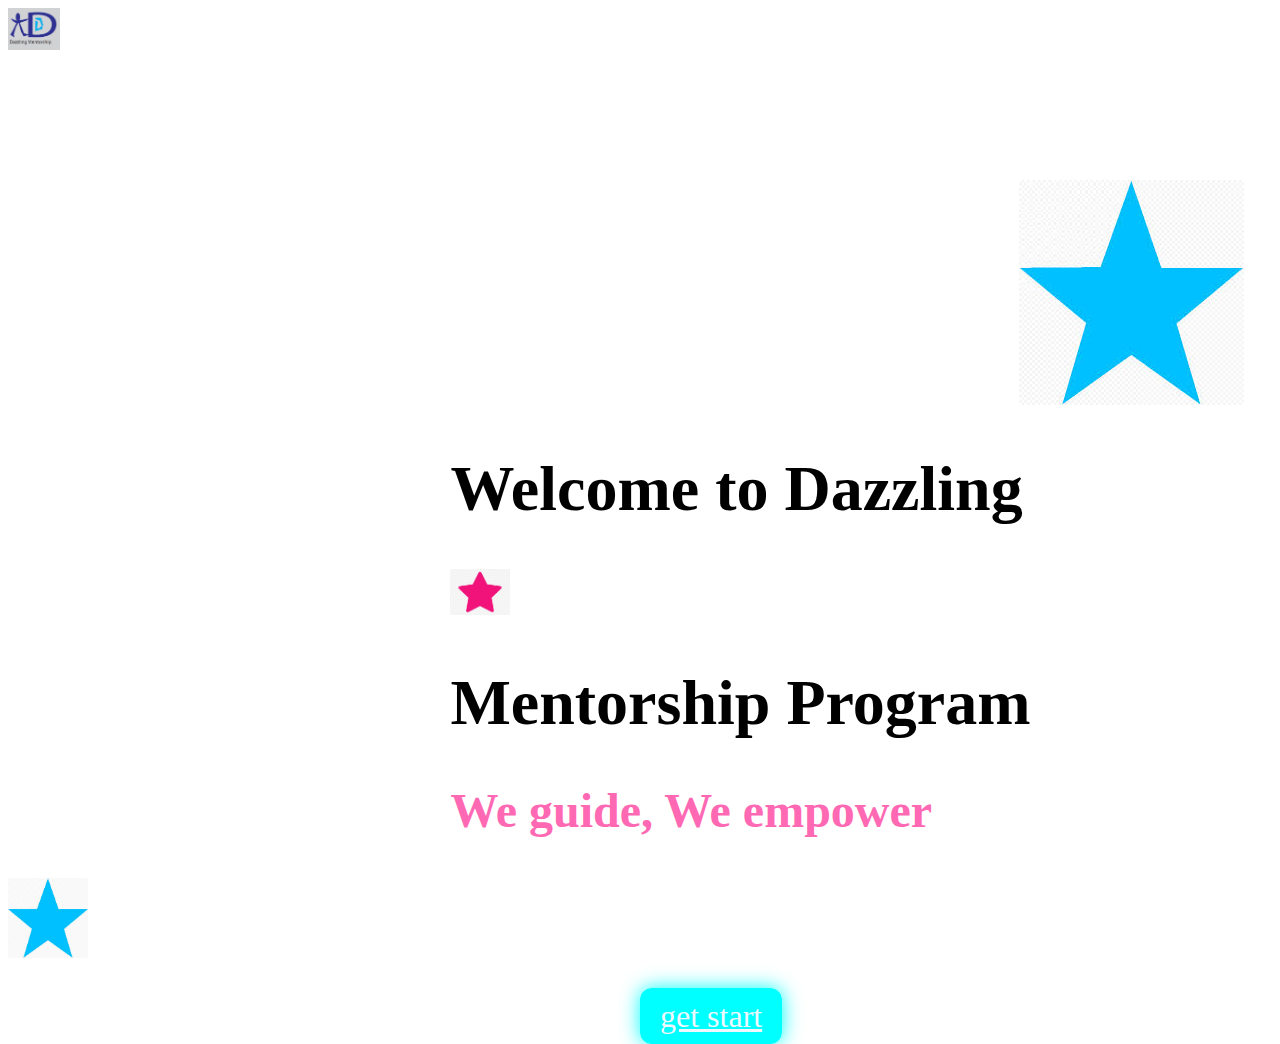
==== index.html @ 9a7c28a3 "add files" ====
<!DOCTYPE html>
<html lang="en">
<head>
    <meta charset="UTF-8">
    <meta name="viewport" content="width=device-width, initial-scale=1.0">
    <title>Document</title>
    <link rel="stylesheet" href="style.css">
    <link rel="landing page" href="SignUp">
</head>
<body>
   <img src="logo.png" alt="" width="100px" id="logo">
    <img src="./images/blue star.jpeg" alt="" id="wish">

    <div class="home">
    <h1>Welcome to Dazzling</h1>
    <img src="./images/star.png" alt="" width="60px">
    <h1>Mentorship Program</h1>
    <h2 id="title">We guide, We empower</h2>
    </div>
   <div>
    <img src="./images/blue star.jpeg" alt="" width="80px" id="twinkle">
   </div>
   <br>
   <br>
   <a href="signUp.html" id="btn"> get start</a>
   </div>
   
   <!-- <p>Don't  have an account?<a href="signUp.html">signUp.html</a></p>
    -->
    
</body>
</html>
---- style.css ----
.body{
    background-color: slategray;
 align-items: center;
 margin-top: 100px;
}
.navbar{
    text-align: center;
    margin-right: 10%;
    padding-left: 20%;
   justify-content: space-between;
}
#wish{
    margin-left: 80%;
}

#pro{
  background-color: turquoise; 
  color: aliceblue; 
}
#achieve{
    color: aliceblue;
    background-color: blue;
}
.goals{
    color:aliceblue;
    background-color: blue;
}
#btn{
    font-size: 2rem;
    box-shadow: 0px 0px 20px aqua;
    border-radius: 12px;
    background-color: aqua;
    padding: 10px 20px;
    width: 10%;
    text-align: center;
    color: aliceblue;
   margin-left: 50%;
   
}
 
.home{
    margin-left: 35%;
    font-size: xx-large;
    
}
#title{
    color: hotpink;
}
#logo{
 margin-bottom: 10%;
 width: 52px;   
}@media screen and (min-width:375px) and (max-width: 768px){
    .navbar{
       flex-direction: column;
    } 
    .details{
       flex-direction: column;
   
    }
   
   }
   
   
   
   @media screen and (min-width:380px) and (max-width: 968px) {
       .navbar{
   flex-direction: column;
       }
   }
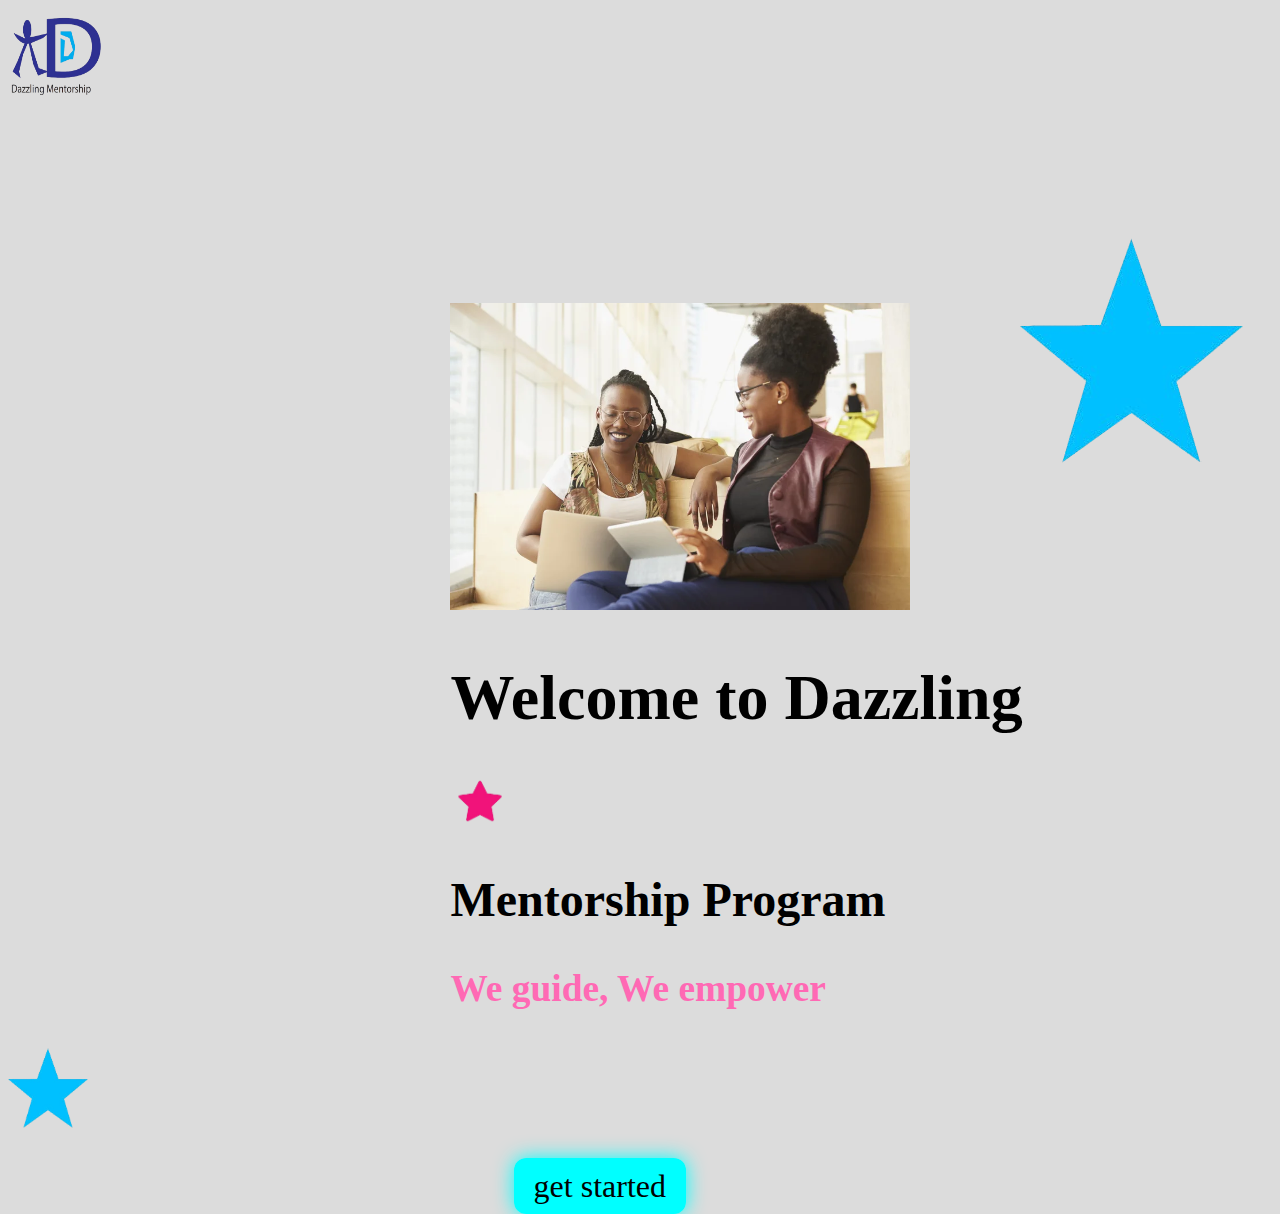
==== commit 9bde9164: "add changes" ====
--- a/index.html
+++ b/index.html
@@ -7,22 +7,23 @@
     <link rel="stylesheet" href="style.css">
     <link rel="landing page" href="SignUp">
 </head>
-<body>
-   <img src="logo.png" alt="" width="100px" id="logo">
-    <img src="./images/blue star.jpeg" alt="" id="wish">
+<body style="background-color: gainsboro;">
+   <img src="./images/logo-removebg-preview.png" alt="" width="100px" id="logo">
+    <img src="./images/blue_star-removebg-preview.png" alt="" id="wish">
 
     <div class="home">
+        <img src="mentee.webp" alt="" id="mentee">
     <h1>Welcome to Dazzling</h1>
-    <img src="./images/star.png" alt="" width="60px">
-    <h1>Mentorship Program</h1>
-    <h2 id="title">We guide, We empower</h2>
+    <img src="./images/star-removebg-preview.png" alt="" width="60px">
+    <h2>Mentorship Program</h2>
+    <h3 id="title">We guide, We empower</h3>
     </div>
    <div>
-    <img src="./images/blue star.jpeg" alt="" width="80px" id="twinkle">
+    <img src="./images/blue_star-removebg-preview.png" alt="" width="80px" id="twinkle">
    </div>
    <br>
    <br>
-   <a href="signUp.html" id="btn"> get start</a>
+   <a href="signUp.html" id="btn"> get started</a>
    </div>
    
    <!-- <p>Don't  have an account?<a href="signUp.html">signUp.html</a></p>
--- a/style.css
+++ b/style.css
@@ -33,22 +33,32 @@
     padding: 10px 20px;
     width: 10%;
     text-align: center;
-    color: aliceblue;
-   margin-left: 50%;
+    color: black;
+   margin-left: 40%;
+   text-decoration: none;
+   margin-top: -25%;
    
+}
+#welcome{
+    font-size: xx-large;
 }
  
 .home{
     margin-left: 35%;
-    font-size: xx-large;
-    
+    font-size: xx-large; 
+}
+#mentee{
+width: 460px;
+margin-top: -20%;
 }
 #title{
     color: hotpink;
 }
 #logo{
  margin-bottom: 10%;
- width: 52px;   
+ width: 100px;
+ height: 100px;
+
 }@media screen and (min-width:375px) and (max-width: 768px){
     .navbar{
        flex-direction: column;
